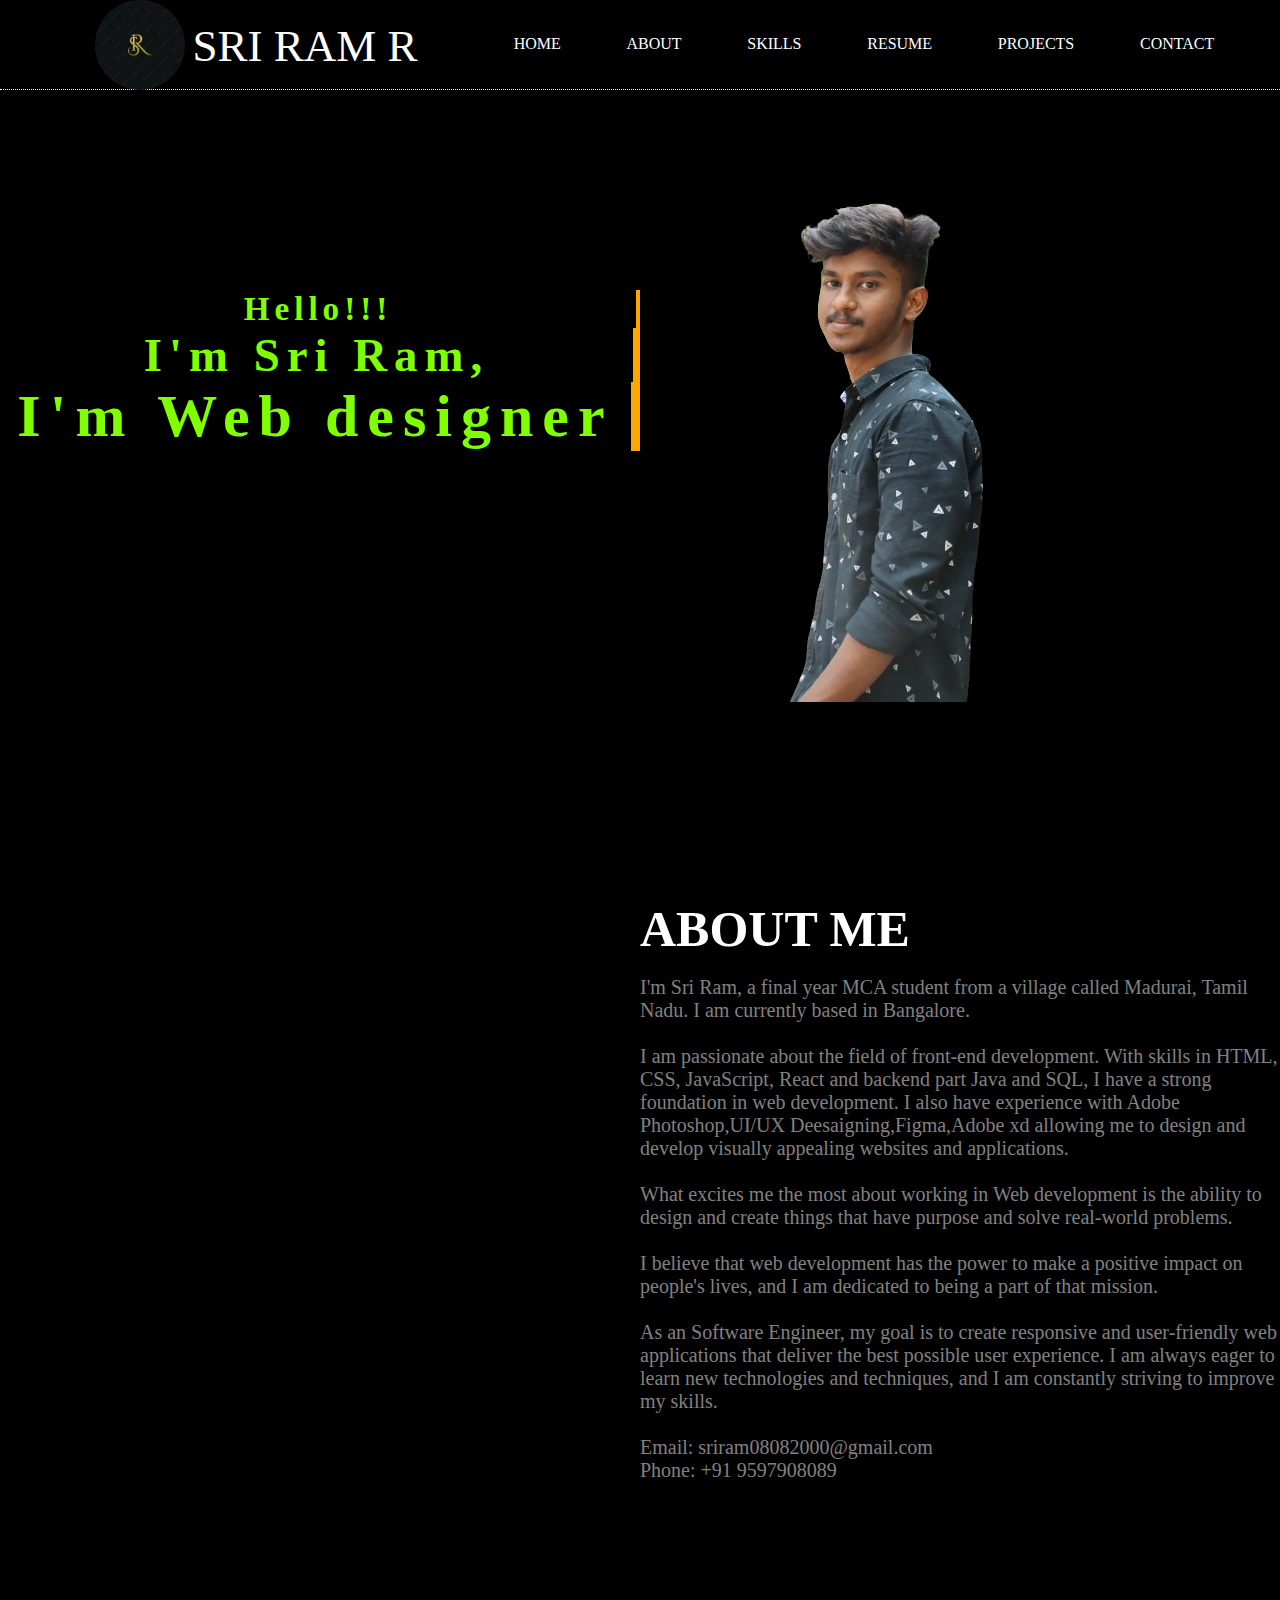
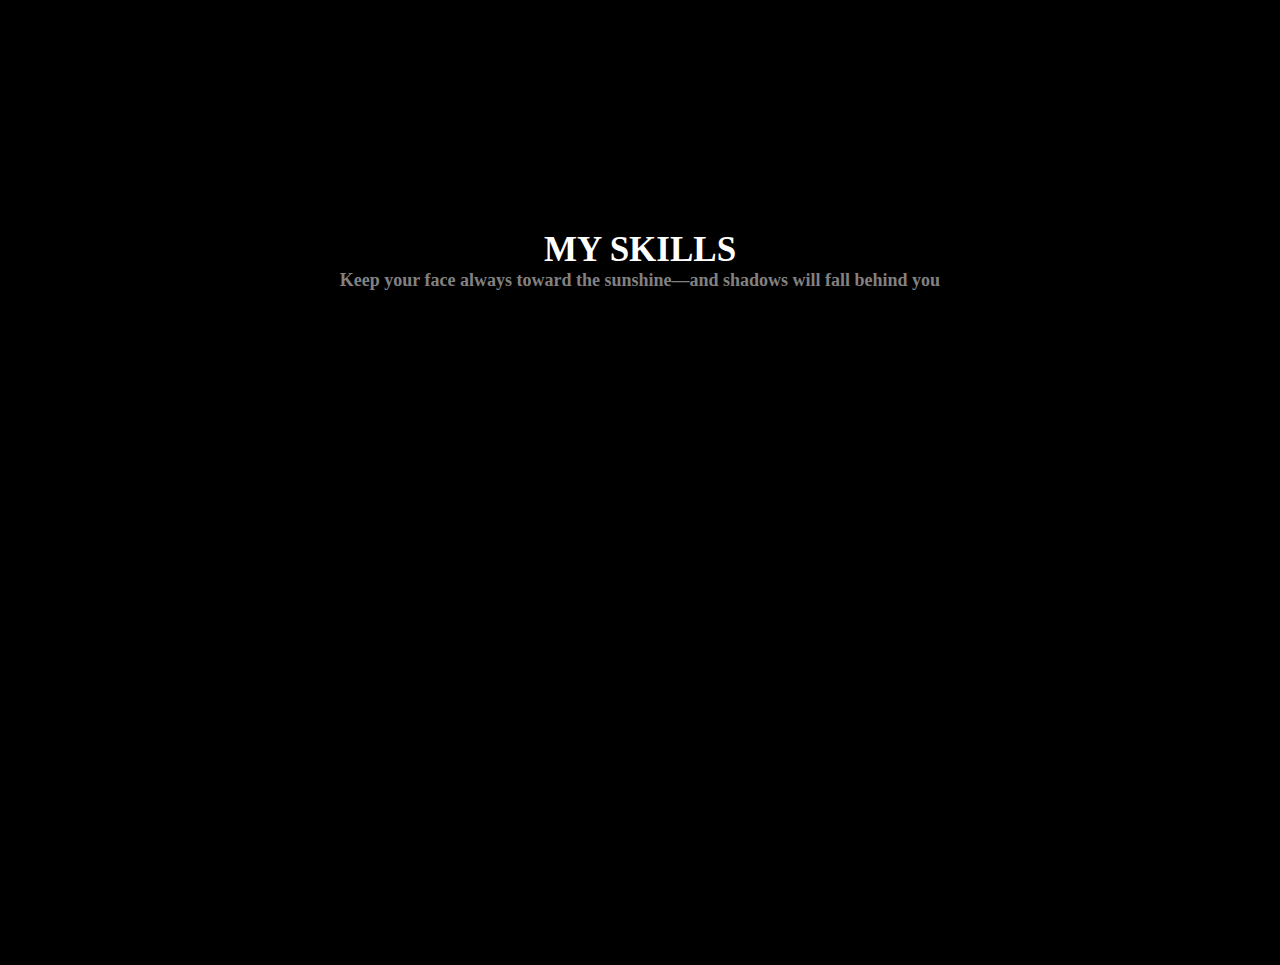
==== index.html @ 483b859b "Add files via upload" ====
<!DOCTYPE html>
<html lang="en">
<head>
    <meta charset="UTF-8">
    <meta name="viewport" content="width=device-width, initial-scale=1.0">
    <title>Sri Ram</title>
    <link rel="stylesheet" href="./index.css">
</head>
<body>
    <!-- ************************************NAVBAR******************************************** -->
<section class="back">
    <nav class="nav">
        <div class="logo"><img src="./Assest/SR.jpg" alt="logo" height="90px" width="90px"></div>
        <div class="name">SRI RAM R</div>
        <div class="list">
            <ul type="none">
                <li>HOME</li>
                <li>ABOUT</li>
                <li>SKILLS</li>
                <li>RESUME</li>
                <li>PROJECTS</li>
                <li>CONTACT</li>
            </ul>
        </div>
    </nav>
</section>
    <!-- ************************************HOME****************************************** -->
    <section class="home">
        <div class="content">
            <div class="typewriter">
            <h5>Hello!!!</h5>
            <h3>I'm Sri Ram, </h3><h2>I'm Web designer</h2>
        </div>
        </div>
        <div class="profile"><img src="./Assest/sri.png" alt="Profile image"> </div>
    </section>

    <!-- ************************************ABOUTME****************************************** -->
    <section class="about">
        <div class="image"></div>
        <div class="aboutcontent">
            <h1>ABOUT ME</h1><br>
            <p>
                I'm Sri Ram, a final year MCA student from a  village called Madurai, Tamil Nadu. I am currently based in Bangalore. <br><br>
                
                I am passionate about the field of front-end development. With skills in HTML, CSS, JavaScript, React and backend part Java and SQL, I have a strong foundation in web development. I also have experience with Adobe Photoshop,UI/UX Deesaigning,Figma,Adobe xd allowing me to design and develop visually appealing websites and applications. <br><br>
                
                What excites me the most about working in Web development is the ability to design and create things that have purpose and solve real-world problems. <br><br> I believe that web development has the power to make a positive impact on people's lives, and I am dedicated to being a part of that mission. <br><br>
                
                As an Software Engineer, my goal is to create responsive and user-friendly web applications that deliver the best possible user experience. I am always eager to learn new technologies and techniques, and I am constantly striving to improve my skills. <br> <br>
                
                Email:
                sriram08082000@gmail.com <br> 
                Phone:
                +91 9597908089</p>
        </div>
    </section>
    <!-- *************************************SKILLS************************************************ -->
    <section class="skills">
        <div class="heading"> <h1>MY SKILLS</h1>
              <h5>Keep your face always toward the sunshine—and shadows will fall behind you</h5>
        </div>
        
        <div></div>

    </section>


    
</body>
</html>
---- index.css ----
*{
    margin: 0px;
    padding: 0px;
    box-sizing: border-box;
}
back{
    height: 100vh;
    width: 100%;
    background-color: aqua;
    

}
.nav{
    height: 90px;
    width: 100%;
    background-color: black;
    display: flex;
    border-bottom: 1px dotted white;
}
.logo{
    height: 90px;
    width: 15%;
   padding-left: 65px;
}
.logo img{
    border-radius: 100%;
    
    margin-left: 30px;
}
.name{
    height: 90px;
    width: 20%;
    /* background-color: blue; */
    font-size: 45px;
    text-align: center;
    padding-top: 20px;
    /* padding-left: 10px; */
    padding-right: 30px;
    color: white;
     
}
.list{
    height: 90px;
    width: 65%;
    /* background-color: brown; */
}
.list ul{
    display: flex;
    align-items: center;
    justify-content: space-evenly;
    margin-top: 35px;
    color: white;
    font-size: 16px;
}
/* ********************************HOME************************ */
.home{
    height: 90vh;
    width: 100%;
    background-color: black;
    display: flex;
}
.content{
    height: 100vh;
    width: 50%;
    /* background-color: blueviolet; */
    font-size: 40px;
    text-align: center;
    padding-top: 200px;
    color: chartreuse;
}
.typewriter h2 {
    overflow: hidden; /* Ensures the content is not revealed until the animation */
    border-right: .15em solid orange; /* The typwriter cursor */
    white-space: nowrap; /* Keeps the content on a single line */
    margin: 0 auto; /* Gives that scrolling effect as the typing happens */
    letter-spacing: .15em; /* Adjust as needed */
    animation: 
      typing 3.5s steps(40, end),
      blink-caret .75s step-end infinite;
  }
  .typewriter h5 {
    overflow: hidden; /* Ensures the content is not revealed until the animation */
    border-right: .15em solid orange; /* The typwriter cursor */
    white-space: nowrap; /* Keeps the content on a single line */
    margin: 0 auto; /* Gives that scrolling effect as the typing happens */
    letter-spacing: .15em; /* Adjust as needed */
    animation: 
      typing 10s steps(40, end),
      blink-caret .75s step-end infinite;
  }
  
  .typewriter h3 {
    overflow: hidden; /* Ensures the content is not revealed until the animation */
    border-right: .15em solid orange; /* The typwriter cursor */
    white-space: nowrap; /* Keeps the content on a single line */
    margin: 0 auto; /* Gives that scrolling effect as the typing happens */
    letter-spacing: .15em; /* Adjust as needed */
    animation: 
      typing 5.5s steps(40, end),
      blink-caret .75s step-end infinite;
  }
  
  
  /* The typing effect */
  @keyframes typing {
    from { width: 0 }
    to { width: 100% }
  }
  
  /* The typewriter cursor effect */
  @keyframes blink-caret {
    from, to { border-color: transparent }
    /* 30% { border-color: white; }      */
  }
.profile{
    height: 100vh;
    width: 50%;
    /* background-color: bisque; */
    padding-left: 80px;
}
/* *************************************ABOUTME******************************** */
.about{
    height: 100vh;
    width: 100%;
    background-color: black;
    display: flex;
}
.image{
    height: 100vh;
    width: 50%;
    /* background-color: blue; */
}
.aboutcontent{
    height: 100vh;
    width: 50%;
    /* background-color: red; */
    
}
.aboutcontent h1{
    font-size: 50px;
    color: white;
}
.aboutcontent p{
    font-size: 20px;
    /* align-items: center; */
    text-align: start;
    color: rgb(131, 128, 128);
}
/* ******************************************MYSKILLS****************************************** */
.skills{
    height: 85vh;
    width: 100%;
    background-color: black;
}
.heading{
    height: 100px;
    width: 100%;
    /* background-color: aqua; */
    text-align: center;
    padding-top: 30px;
    
}
.heading h1{
    font-size: 35px;
    color: white;
}
.heading h5{
    font-size: 18px;
    color: rgb(131, 128, 128) ;
}
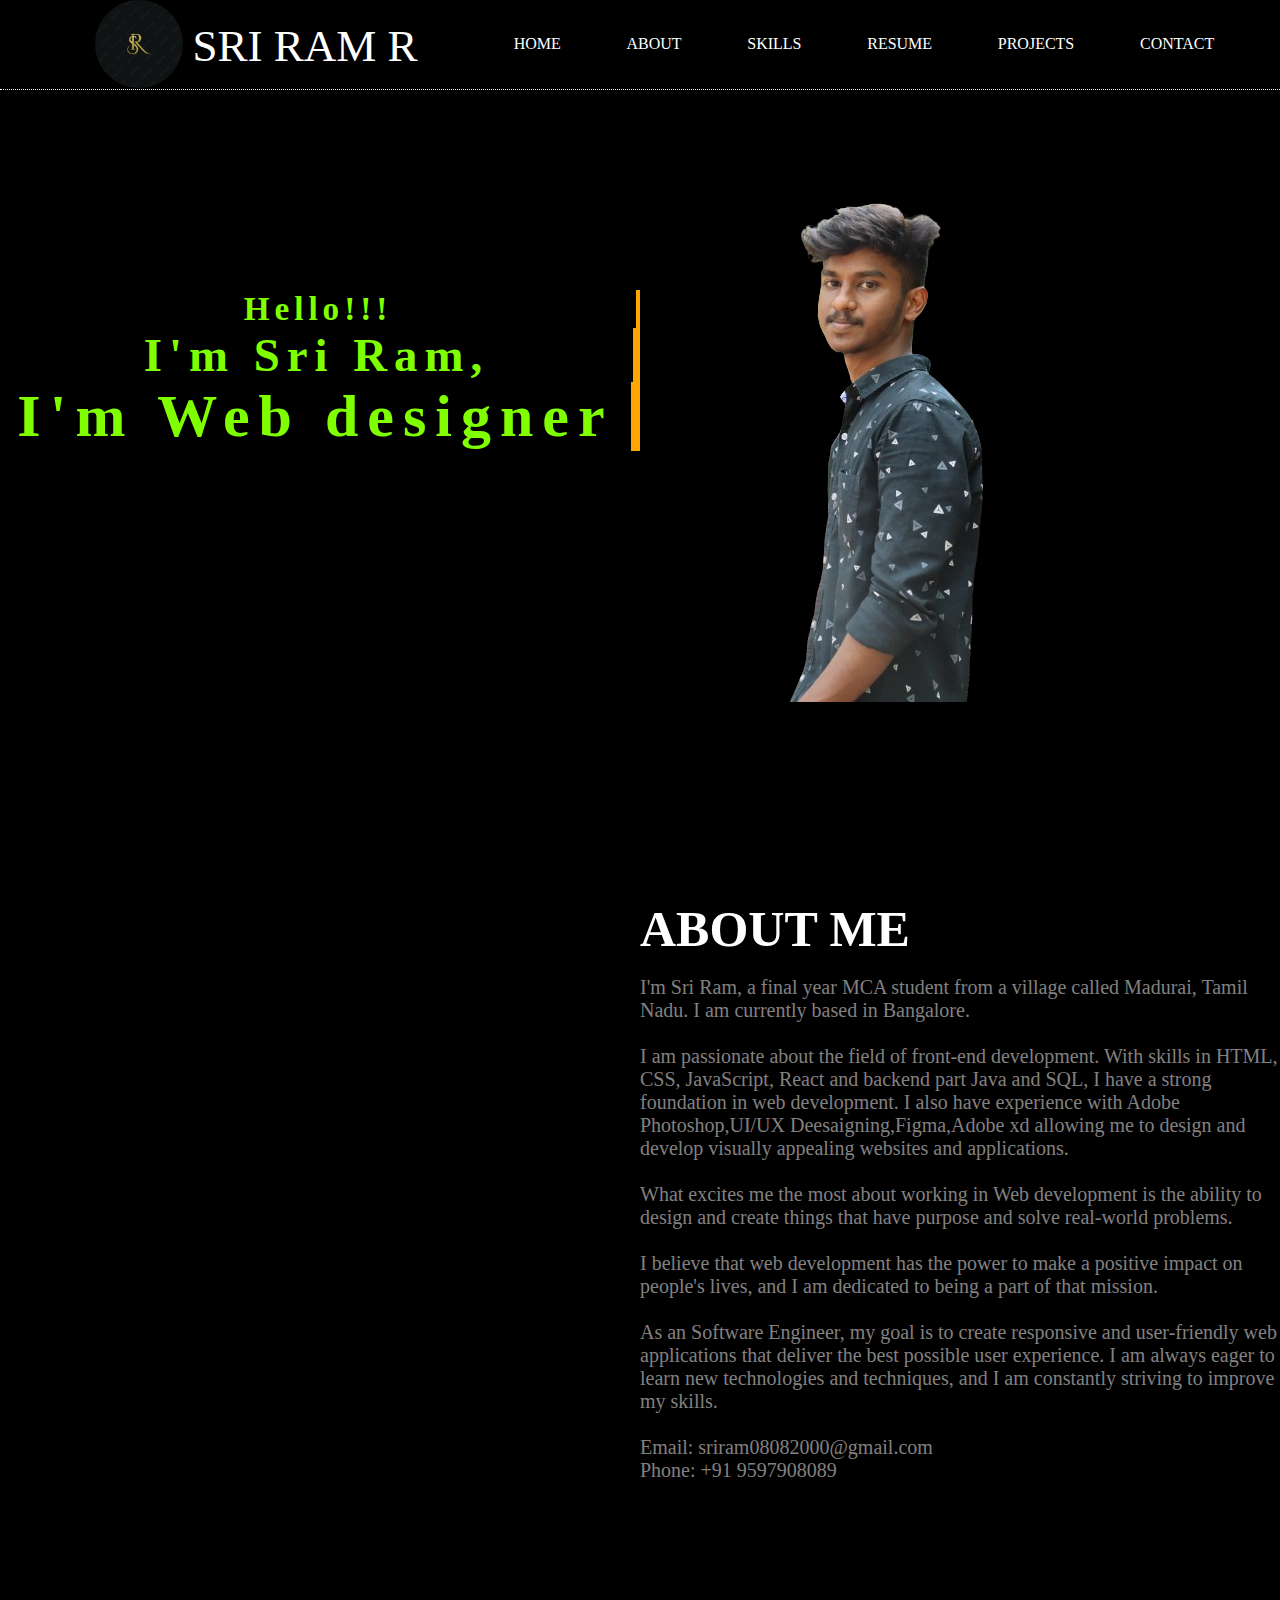
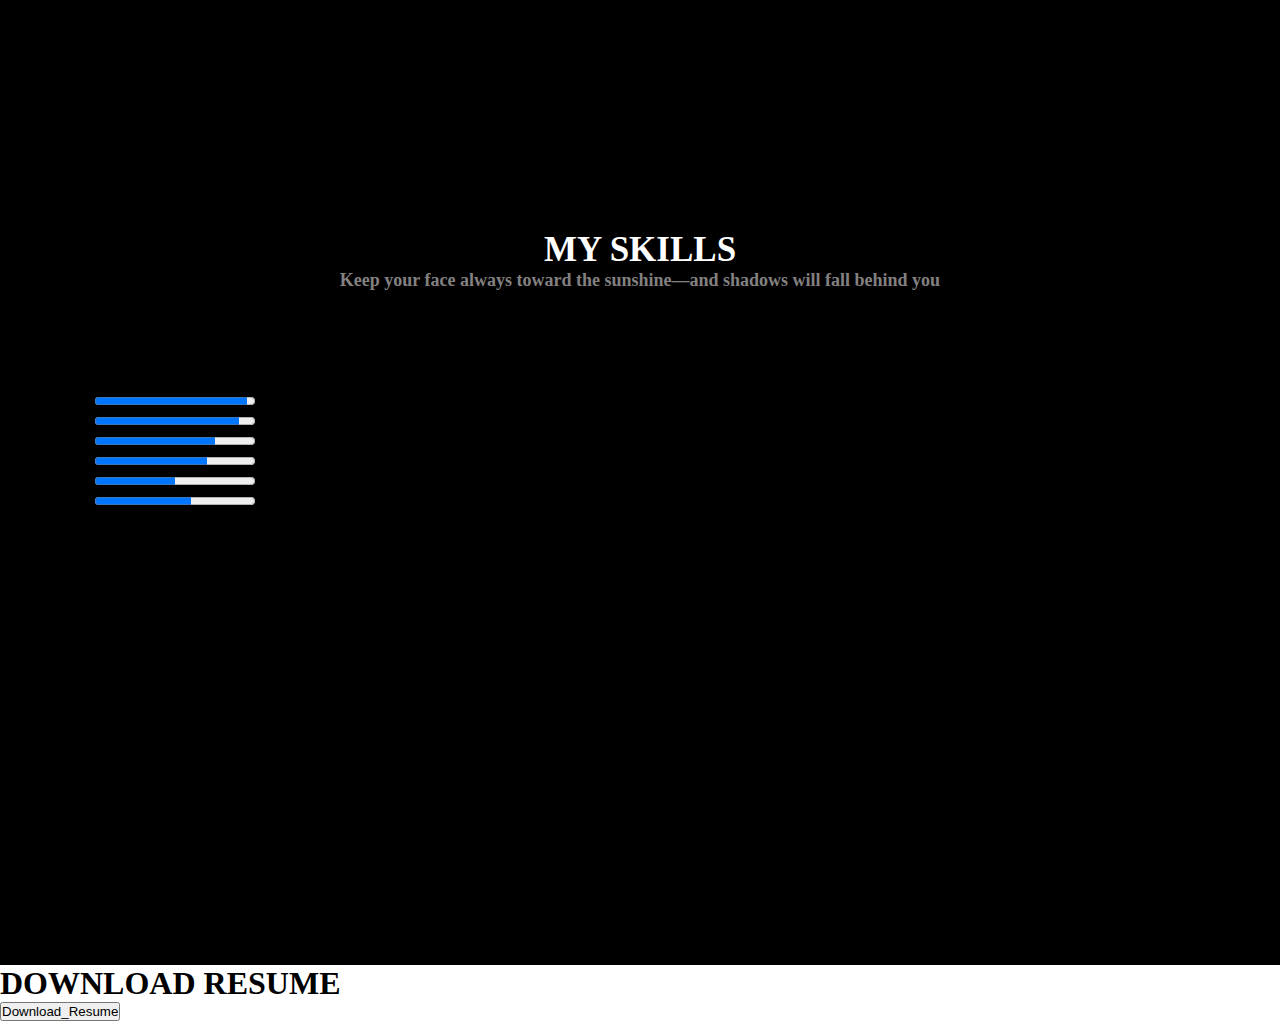
==== commit 9e714234: "Update index.html" ====
--- a/index.html
+++ b/index.html
@@ -4,13 +4,14 @@
     <meta charset="UTF-8">
     <meta name="viewport" content="width=device-width, initial-scale=1.0">
     <title>Sri Ram</title>
+    <link rel="shortcut icon" href="./Assest/SR.jpg" type="image/x-icon">
     <link rel="stylesheet" href="./index.css">
 </head>
 <body>
     <!-- ************************************NAVBAR******************************************** -->
 <section class="back">
     <nav class="nav">
-        <div class="logo"><img src="./Assest/SR.jpg" alt="logo" height="90px" width="90px"></div>
+        <div class="logo"><img src="./Assest/SR.jpg" alt="logo" height="88px" width="88px"></div>
         <div class="name">SRI RAM R</div>
         <div class="list">
             <ul type="none">
@@ -37,7 +38,7 @@
 
     <!-- ************************************ABOUTME****************************************** -->
     <section class="about">
-        <div class="image"></div>
+        <div class="image"><img src="./Assest/profile.jpg" alt=""></div>
         <div class="aboutcontent">
             <h1>ABOUT ME</h1><br>
             <p>
@@ -61,11 +62,48 @@
               <h5>Keep your face always toward the sunshine—and shadows will fall behind you</h5>
         </div>
         
-        <div></div>
+        <div class="bar">
+           
+            <table>
+                <form>
+                    <tr>
+                        <td><label>HTML5</label></td>
+                        <td><progress id="file" value="95" max="100"> 32% </progress></td>
+                    </tr> <br>
+                    <tr>
+                        <td><label>CSS</label></td>
+                        <td><progress id="file" value="90" max="100"> 32% </progress>
+                        </td>  
+                     </tr> <br>
+                    <tr>
+                        <td><label>JAVASCRIPT</label></td>
+                        <td><progress id="file" value="75" max="100"> 32% </progress></td>
+                    </tr> <br>
+                    <tr>
+                        <td><label>REACTJS</label></td>
+                        <td><progress id="file" value="70" max="100" aria-placeholder="md"> 32% </progress>
+                        </td>
+                    </tr> <br>
+                    <tr>
+                        <td><label>CORE JAVA</label></td>
+                        <td><progress id="file" value="50" max="100" aria-placeholder="md"> 32% </progress></td>
+                    </tr> <br>
+                    <tr>
+                        <td><label>SQL</label></td>
+                        <td><progress id="file" value="60" max="100" aria-placeholder="md"> 32% </progress></td>
+                    </tr>
+                </form>
+            </table>
+        </div>
 
     </section>
+    <!-- ****************************************RESUME******************************************* -->
+    <div class="res">
+        <h1>DOWNLOAD RESUME</h1>
+        <button onclick="Resume()">Download_Resume</button>
+    </div>
 
 
-    
+    <script src="./index.js"></script>
 </body>
-</html>+</html>
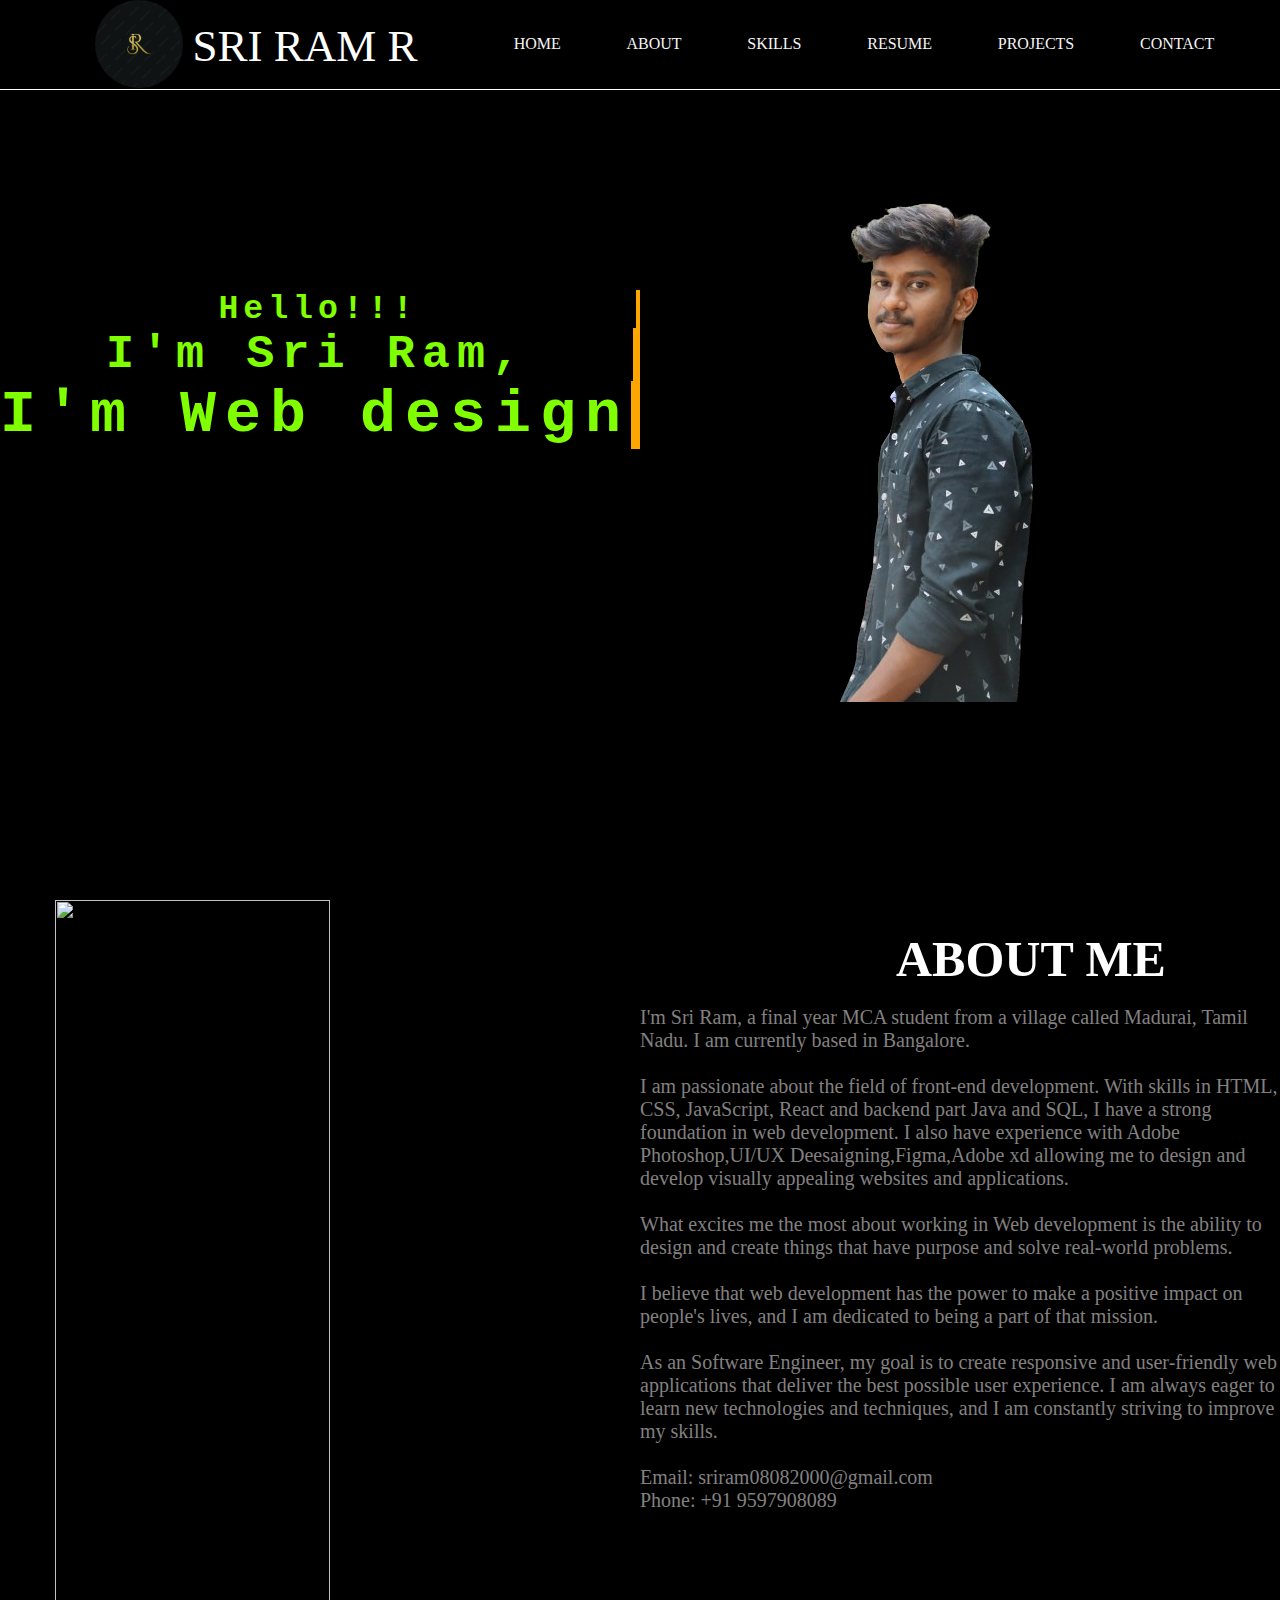
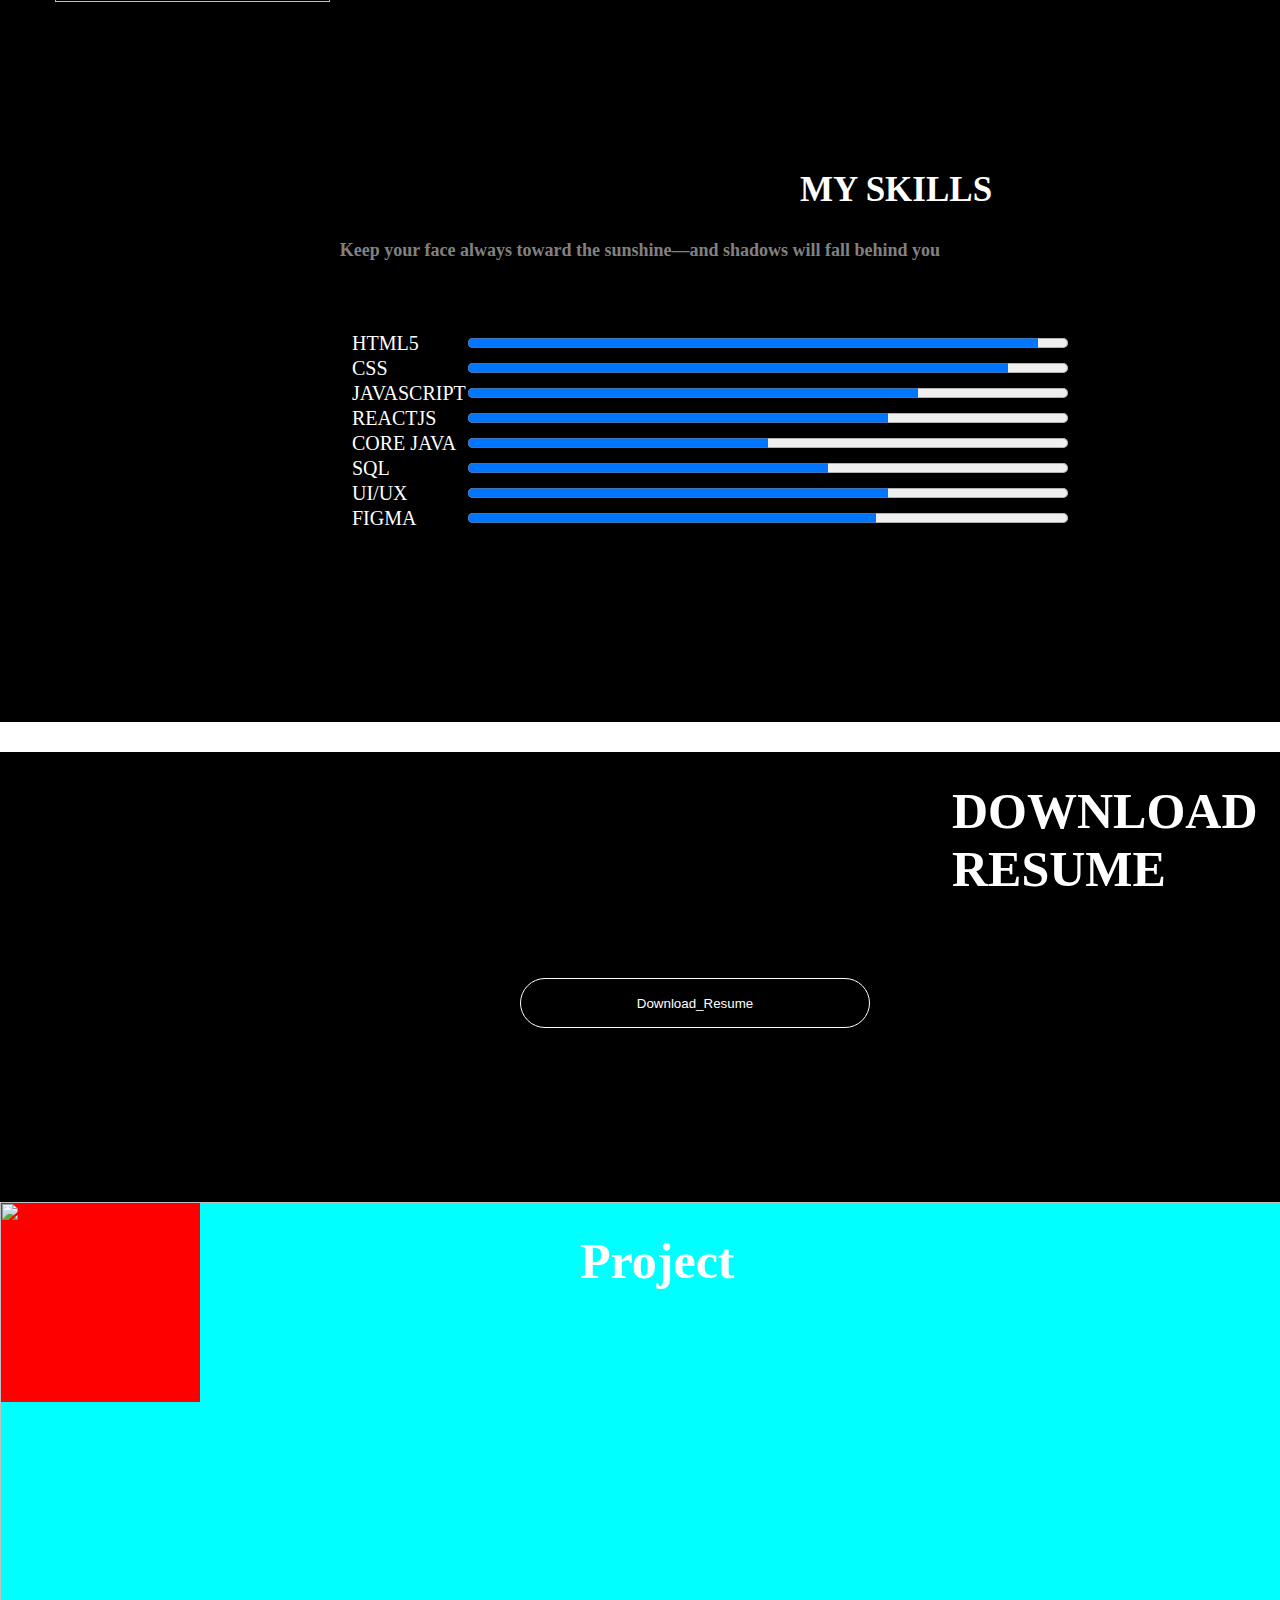
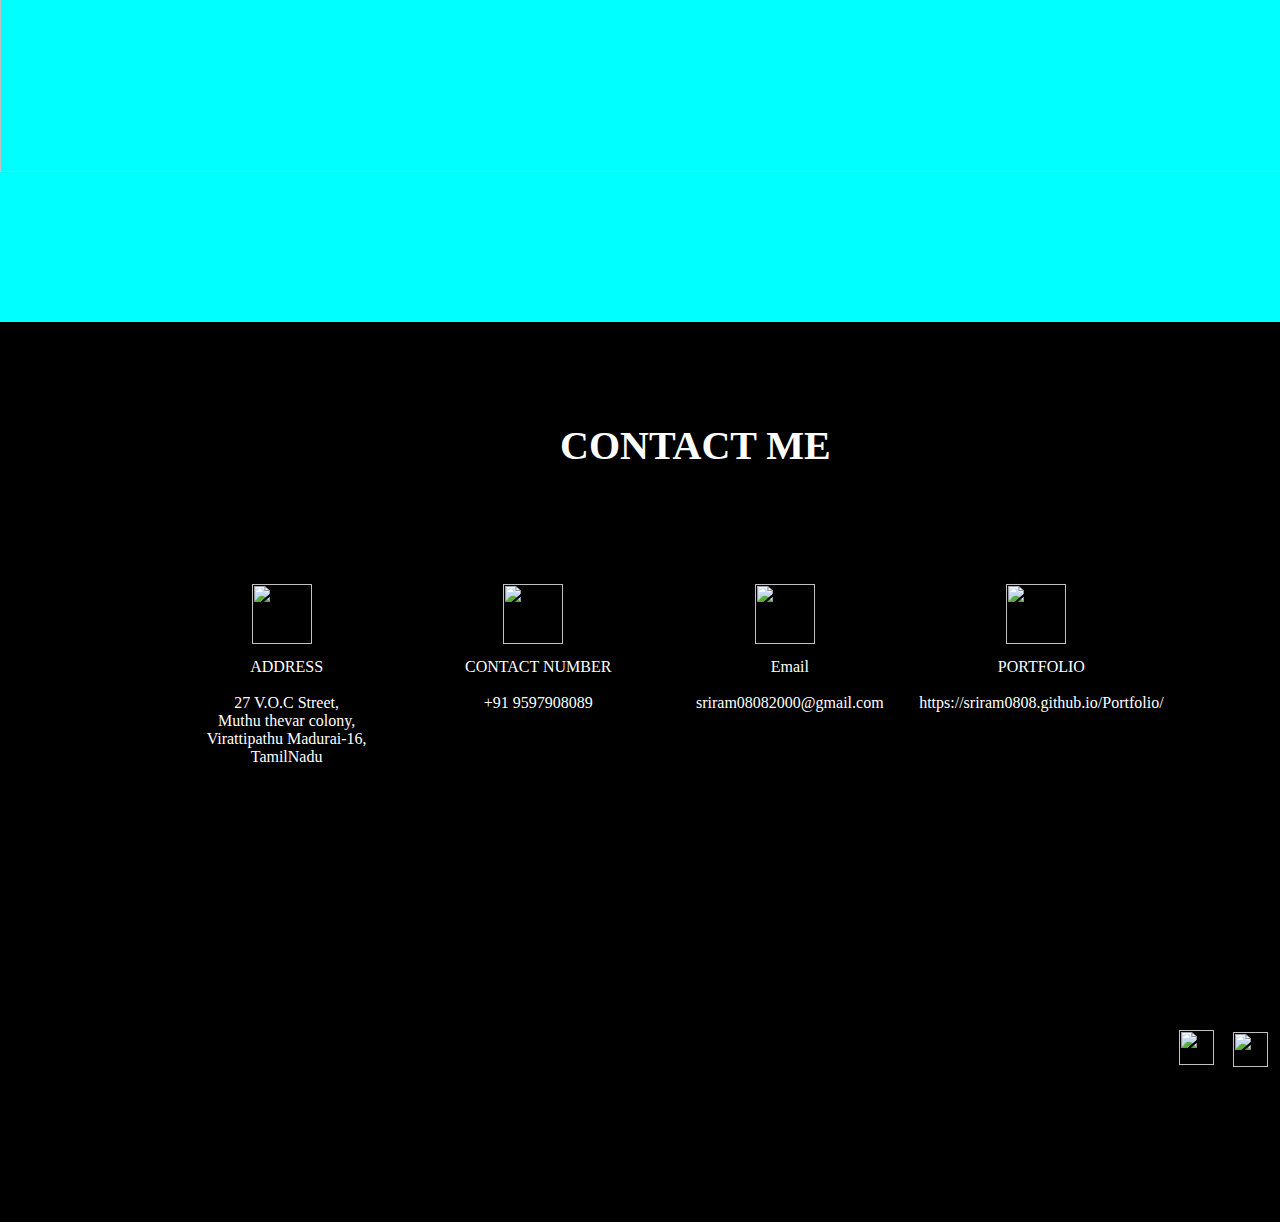
==== commit 77fe5c02: "Update index.html" ====
--- a/index.html
+++ b/index.html
@@ -15,18 +15,18 @@
         <div class="name">SRI RAM R</div>
         <div class="list">
             <ul type="none">
-                <li>HOME</li>
-                <li>ABOUT</li>
-                <li>SKILLS</li>
-                <li>RESUME</li>
-                <li>PROJECTS</li>
-                <li>CONTACT</li>
+                <li class="navbar" ><a href="#HOME" >HOME</a></li>
+                <li class="navbar" ><a href="#ABOUT" >ABOUT</a></li>
+                <li class="navbar" ><a href="#SKILLS" >SKILLS</a></li>
+                <li class="navbar" ><a href="#RESUME" >RESUME</a></li>
+                <li class="navbar" ><a href="#PROJECT" >PROJECTS</a></li>
+                <li class="navbar" ><a href="#CONTACT" >CONTACT</a></li>
             </ul>
         </div>
     </nav>
 </section>
     <!-- ************************************HOME****************************************** -->
-    <section class="home">
+    <section class="home" id="HOME">
         <div class="content">
             <div class="typewriter">
             <h5>Hello!!!</h5>
@@ -34,10 +34,11 @@
         </div>
         </div>
         <div class="profile"><img src="./Assest/sri.png" alt="Profile image"> </div>
+        
     </section>
 
     <!-- ************************************ABOUTME****************************************** -->
-    <section class="about">
+    <section class="about" id="ABOUT">
         <div class="image"><img src="./Assest/profile.jpg" alt=""></div>
         <div class="aboutcontent">
             <h1>ABOUT ME</h1><br>
@@ -57,7 +58,7 @@
         </div>
     </section>
     <!-- *************************************SKILLS************************************************ -->
-    <section class="skills">
+    <section class="skills" id="SKILLS">
         <div class="heading"> <h1>MY SKILLS</h1>
               <h5>Keep your face always toward the sunshine—and shadows will fall behind you</h5>
         </div>
@@ -92,16 +93,62 @@
                         <td><label>SQL</label></td>
                         <td><progress id="file" value="60" max="100" aria-placeholder="md"> 32% </progress></td>
                     </tr>
+                    <tr>
+                       <td><label>UI/UX</label></td>
+                       <td><progress id="file" value="70" max="100" aria-placeholder="md"> 32% </progress></td>
+                    </tr>
+                    <tr>
+                        <td><label>FIGMA</label></td>
+                        <td><progress id="file" value="68" max="100" aria-placeholder="md"> 32% </progress></td>
+                     </tr>
                 </form>
             </table>
         </div>
 
     </section>
     <!-- ****************************************RESUME******************************************* -->
-    <div class="res">
+    <div class="res" id="RESUME">
         <h1>DOWNLOAD RESUME</h1>
+        <a href="./sriram.pdf" download>
         <button onclick="Resume()">Download_Resume</button>
+        </a>
     </div>
+    <!-- *****************************************PROJECT*********************************************** -->
+    <section class="project" id="PROJECT">
+        <div class="relative">
+            <img src="./photo.jpg" alt="" height="570px" width="1450px"> 
+            <div class="absolute" >
+            <div>
+                <h1>Project</h1>
+            </div>
+        </div>
+        </div>
+    </section>
+    <!-- *******************************************CONTACT ME************************************************ -->
+    <section class="contactme" id="CONTACT">
+        <h1>CONTACT ME</h1>
+        <div class="contact" >
+            <div class="s1"><img src="./Assest/location.png" alt=""> <br>
+                <p> ADDRESS <br> <br>27 V.O.C Street, <br> Muthu thevar colony, <br> Virattipathu Madurai-16, <br> TamilNadu</p>
+               
+            </div>
+            <div class="s1"><img src="./Assest/phn.png" alt="">
+            <p>CONTACT NUMBER <br> <br> +91 9597908089</p>
+            </div>
+            <div class="s1"><img src="./Assest/mail.png" alt="">
+                <p>Email <br> <br> sriram08082000@gmail.com</p>
+            </div>
+            <div class="s1"><img src="./Assest/website.png" alt="">
+            <P>PORTFOLIO <br> <br> https://sriram0808.github.io/Portfolio/</P>
+        </div>
+        </div>
+     <div class="con" >
+        <a href="https://www.google.com"><img src="./Assest/whatsapp.png" alt=""></a>
+        <img src="./Assest/instagram_108043.png" alt="">
+        <img src="./Assest/linked_icon-icons.com_66731.png" alt="">
+
+     </div>
+    </section>
 
 
     <script src="./index.js"></script>
--- a/index.css
+++ b/index.css
@@ -15,7 +15,7 @@
     width: 100%;
     background-color: black;
     display: flex;
-    border-bottom: 1px dotted white;
+    border-bottom: 1px solid white;
 }
 .logo{
     height: 90px;
@@ -52,6 +52,14 @@
     color: white;
     font-size: 16px;
 }
+.navbar a
+{
+    text-decoration: none;
+    color: whitesmoke;
+}
+.list ul :hover{
+    color: chartreuse;
+}
 /* ********************************HOME************************ */
 .home{
     height: 90vh;
@@ -67,6 +75,7 @@
     text-align: center;
     padding-top: 200px;
     color: chartreuse;
+    font-family: 'Courier New', Courier, monospace;
 }
 .typewriter h2 {
     overflow: hidden; /* Ensures the content is not revealed until the animation */
@@ -116,11 +125,11 @@
     height: 100vh;
     width: 50%;
     /* background-color: bisque; */
-    padding-left: 80px;
+    padding-left: 130px;
 }
 /* *************************************ABOUTME******************************** */
 .about{
-    height: 100vh;
+    height: 90vh;
     width: 100%;
     background-color: black;
     display: flex;
@@ -129,6 +138,11 @@
     height: 100vh;
     width: 50%;
     /* background-color: blue; */
+}
+.image img{
+    height: 78vh;
+    width: 70%;
+    padding-left: 55px;
 }
 .aboutcontent{
     height: 100vh;
@@ -148,7 +162,7 @@
 }
 /* ******************************************MYSKILLS****************************************** */
 .skills{
-    height: 85vh;
+    height: 68vh;
     width: 100%;
     background-color: black;
 }
@@ -167,8 +181,150 @@
 .heading h5{
     font-size: 18px;
     color: rgb(131, 128, 128) ;
-}
-
-
-  
-  
+    margin-top: 30px;
+}
+.bar{
+    height: 501px;
+    background-color: black;
+    padding-left: 350px;
+    padding-top: 30px;
+}
+.bar1{
+    height: 250px;
+    width: 50%;
+    background-color: beige;
+}
+.bar2{
+    height: 250px;
+    width: 50%;
+    background-color: blue;
+
+}
+progress{
+    height: 20px;
+    width: 600px;
+    color: blue;
+}
+label{
+    font-size: 20px;
+    color: white;
+}
+/* ******************************************RESUME************************************************** */
+.res{
+    height: 50vh;
+    width: 100%;
+    background-color: black;
+}
+.res h1{
+    font-size: 50px;
+    padding-top: 30px;
+    padding-left: 440px;
+    color: white;
+}
+.res button{
+    height: 50px;
+    width: 350px;
+    border-radius: 27px;
+    margin-left: 520px;
+    margin-top: 80px;
+    background-color: black;
+    color: white ;
+    border: 1px solid white;
+    
+    cursor: pointer;
+    
+}
+.res button :hover{
+    box-shadow: 0px 0px 30px white;
+    cursor: pointer;
+
+}
+  /* **************************************************PROJECT******************************************** */
+.project{
+    height: 80vh;
+    width: 100%;
+    background-color: aqua;
+}
+/* ***************************************************CONTACTME********************************************* */
+.contactme{
+    height: 100vh;
+    width: 100%;
+    background-color: black;
+    /* display: flex; */
+    justify-content: center;
+    /* align-items: center; */
+    padding-top: 100px;
+    padding-left: 160px;
+    color: white;
+}
+.contactme h1{
+   padding-left: 400px;
+   font-size: 40px;
+   padding-bottom: 50px;
+}
+
+.contact{
+    height: 40vh;
+    width: 90%;
+    /* background-color: aqua; */
+    display: flex;
+    align-items: center;
+    justify-content: space-evenly;
+    
+}
+.contactme>.contact>.s1{
+    height: 250px;
+    width: 250px;
+    /* background-color: bisque; */
+    color: white;
+}
+.contactme>.contact>.s1> img{
+    height: 60px;
+    width: 60px;
+    /* padding-left: 30px; */
+    margin-left: 90px;
+    margin-top: 10px;
+}
+.contactme>.contact>.s1> p{
+    color: white;
+    text-align: center;
+    margin-top: 10px;
+}
+.con{
+    height: 80px;
+    width: 180px;
+    /* background-color: blue; */
+    justify-content: space-evenly;
+    display: flex;
+    align-items: center;
+    margin-left: 1000px;
+    margin-top: 130px;
+}
+.con img{
+    height: 35px;
+    width: 35px;
+    
+}
+
+div.relative {
+  position: relative;
+  width: 200px;
+  height: 200px;
+  background-color:red;
+} 
+
+div.absolute {
+  position: absolute;
+  top: 0px;
+  height:570px;
+  width:1450px;
+  /* background-color:blue; */
+  /* background: transparent; */
+}
+div h1{
+    font-family: Cambria, Cochin, Georgia, Times, 'Times New Roman', serif;
+    font-size: 50px;
+    color: white;
+    margin-top: 30px;
+    margin-left: 40%;
+}
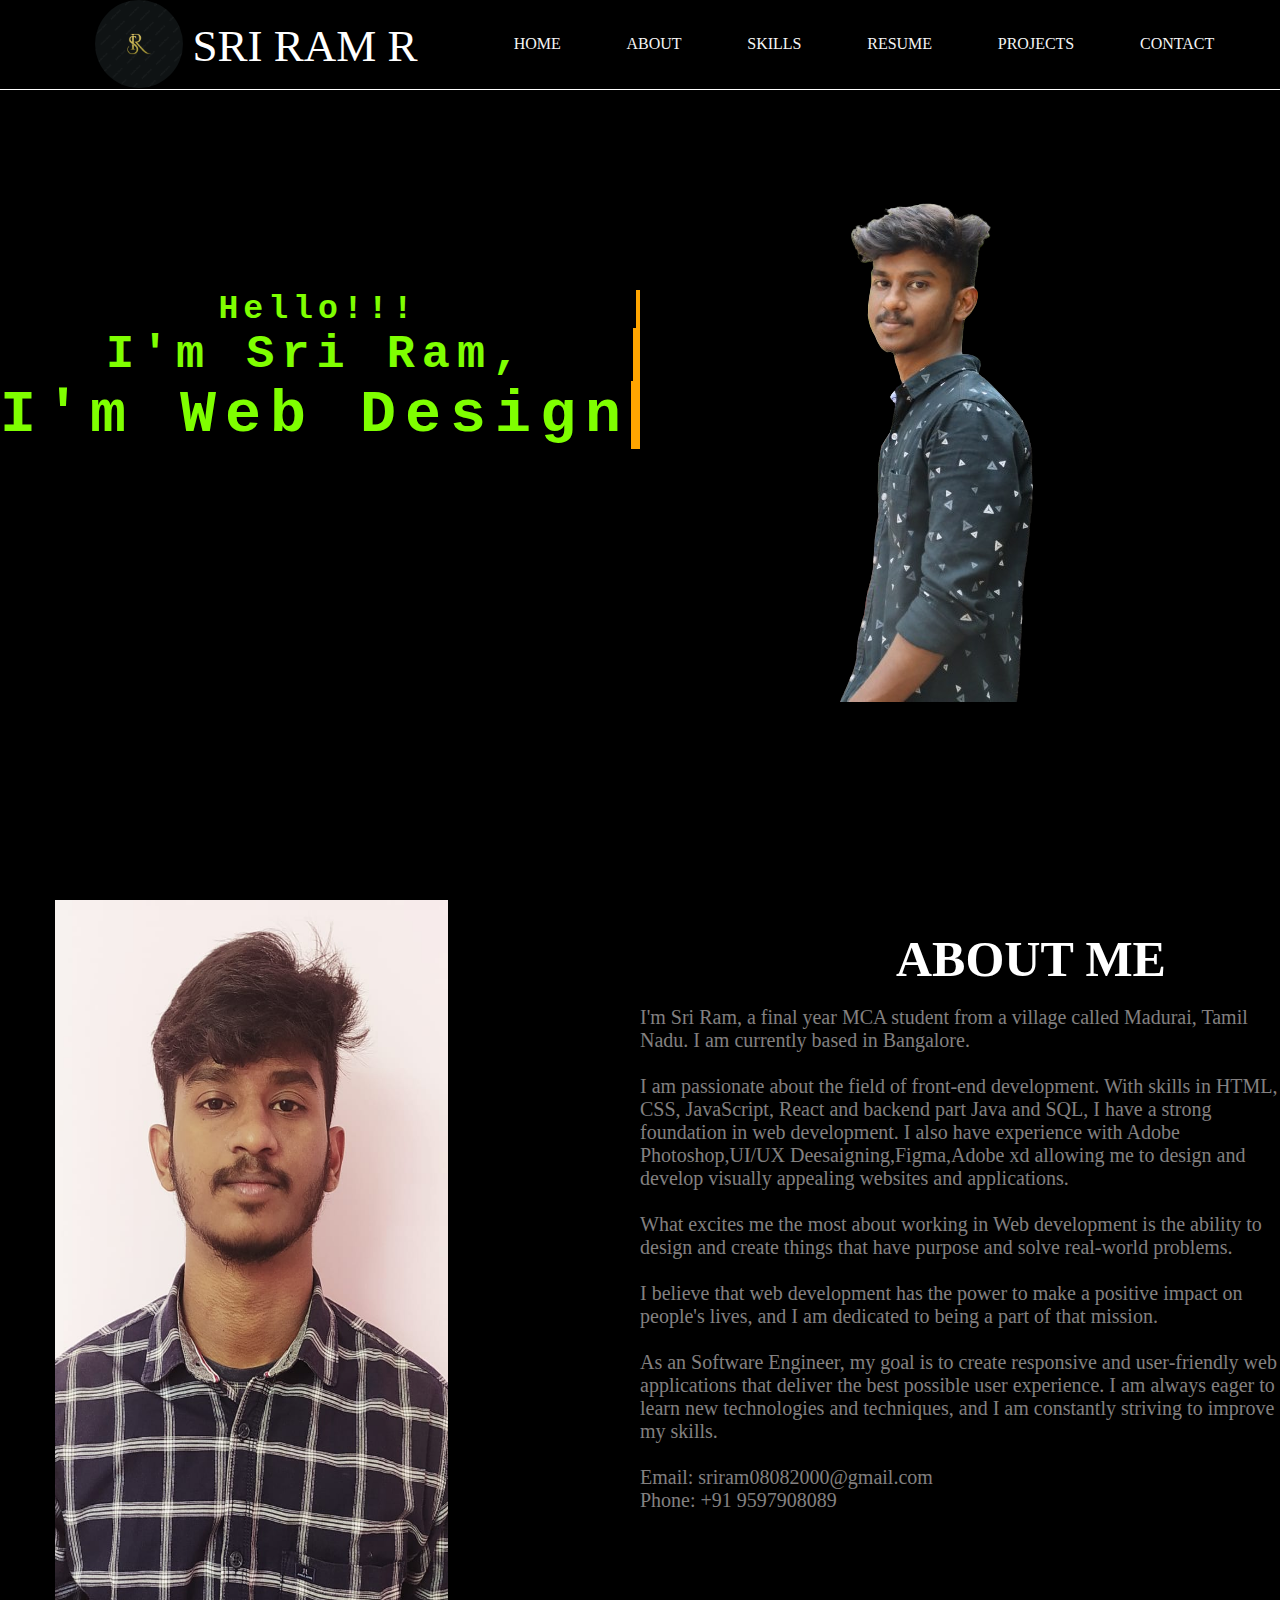
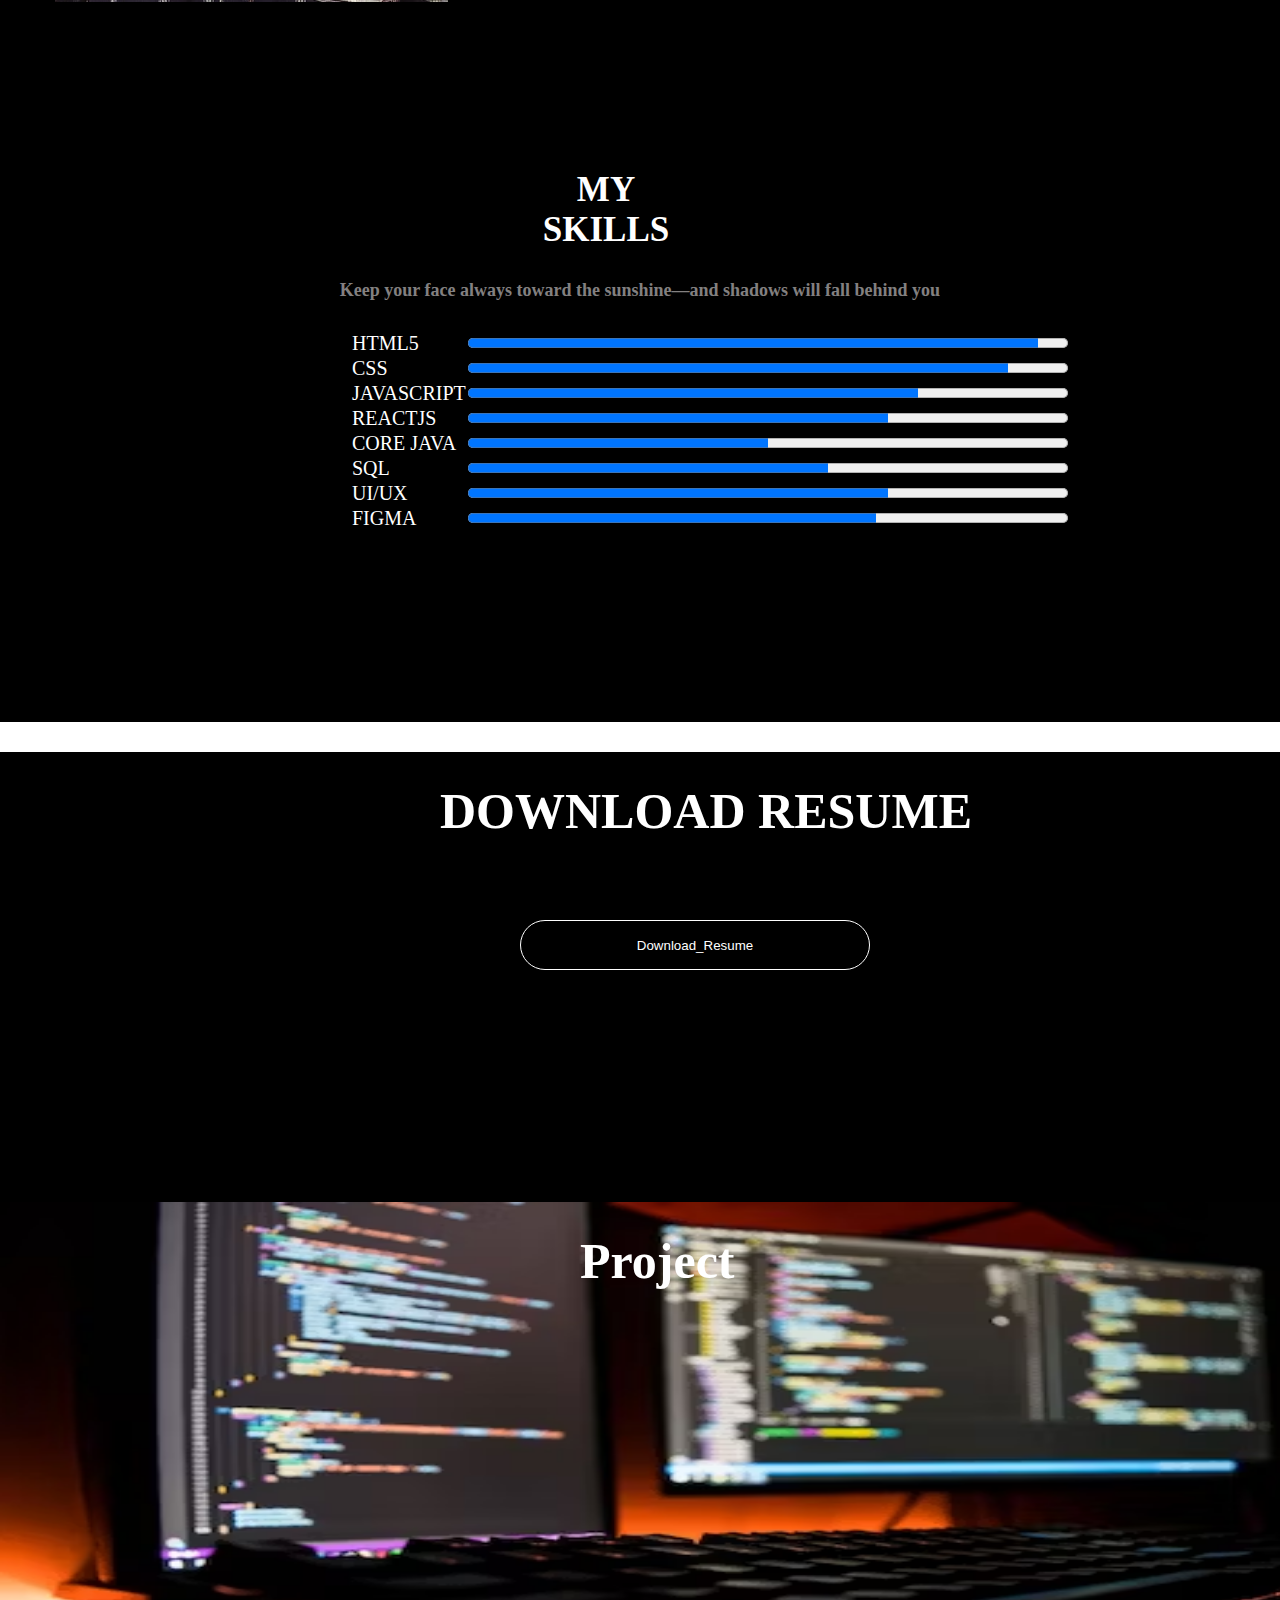
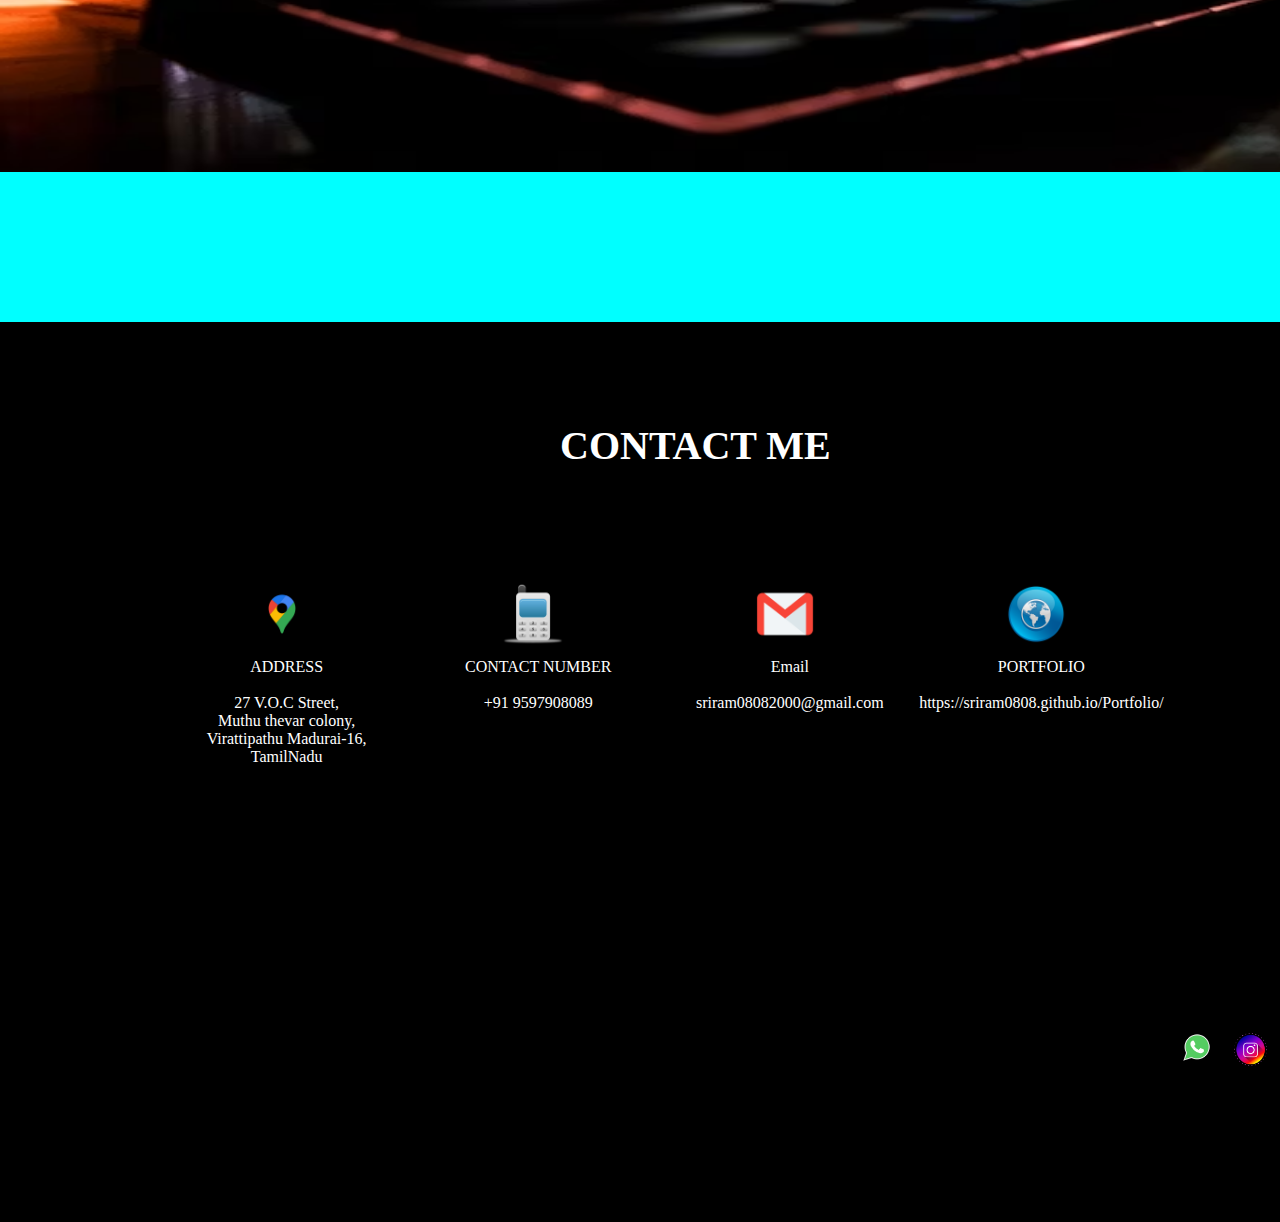
==== commit 580e9cf8: "Update index.html" ====
--- a/index.html
+++ b/index.html
@@ -30,7 +30,7 @@
         <div class="content">
             <div class="typewriter">
             <h5>Hello!!!</h5>
-            <h3>I'm Sri Ram, </h3><h2>I'm Web designer</h2>
+            <h3>I'm Sri Ram, </h3><h2>I'm Web Designer</h2>
         </div>
         </div>
         <div class="profile"><img src="./Assest/sri.png" alt="Profile image"> </div>
--- a/index.css
+++ b/index.css
@@ -177,6 +177,8 @@
 .heading h1{
     font-size: 35px;
     color: white;
+    /* margin-left: 500px; */
+    margin-right: 580px;
 }
 .heading h5{
     font-size: 18px;
@@ -218,7 +220,8 @@
 .res h1{
     font-size: 50px;
     padding-top: 30px;
-    padding-left: 440px;
+    /* padding-left: 0px; */
+    margin-left: 440px;
     color: white;
 }
 .res button{
